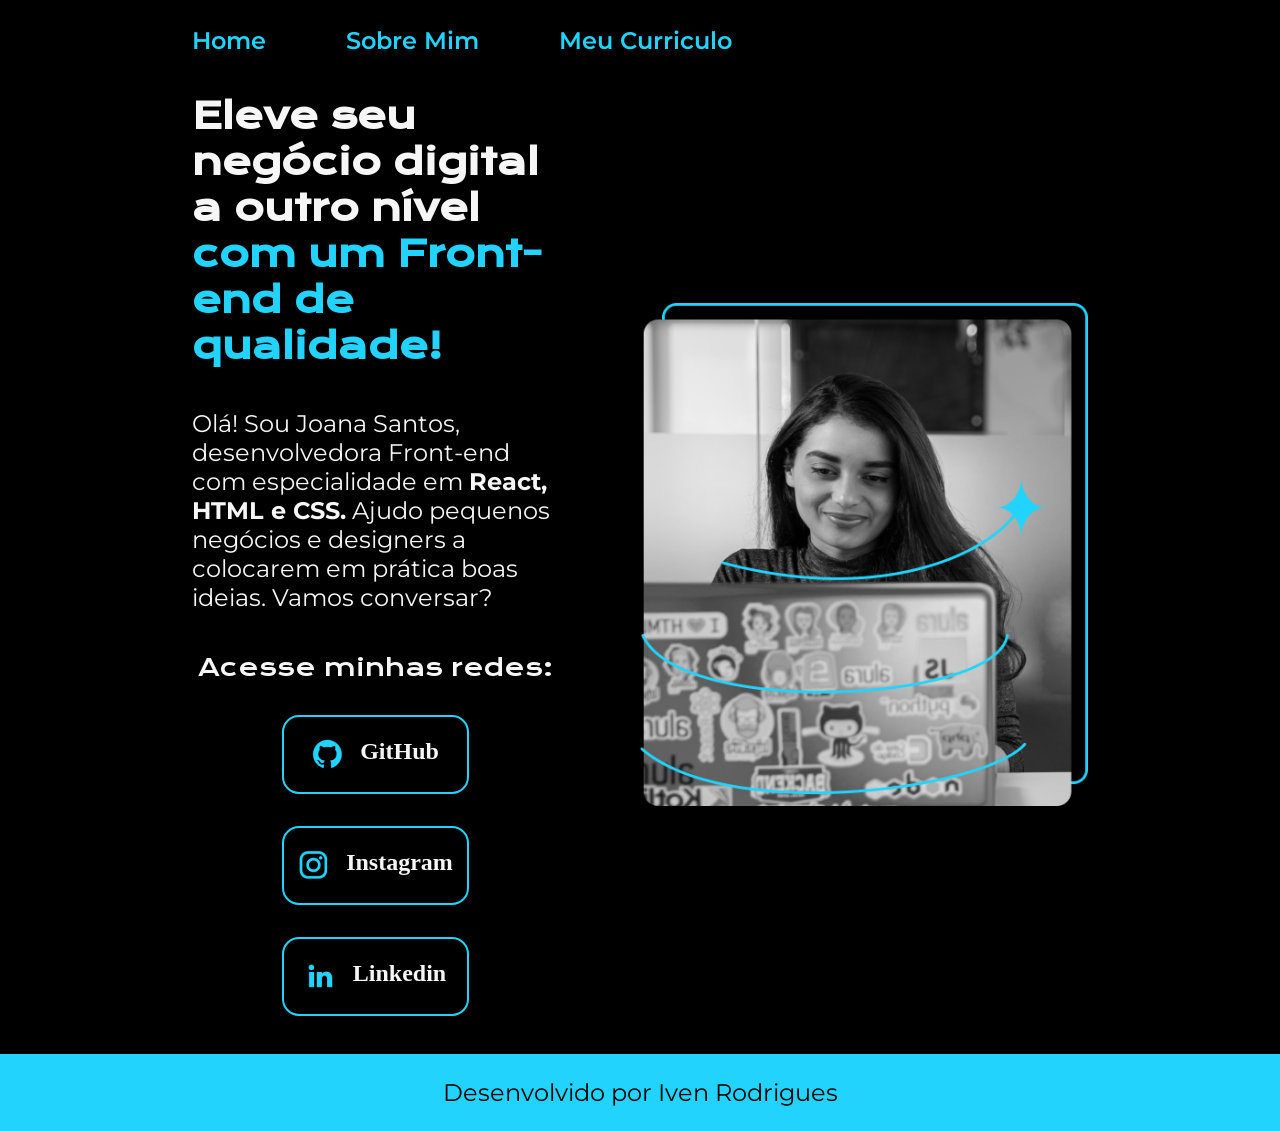
==== index.html @ a15d899e "Add files via upload" ====
<!DOCTYPE html>
<html lang="pt-BR">
<head>
    <meta charset="UTF-8">
    <meta name="viewport" content="width=device-width, initial-scale=1.0">
    <title>Portifolio</title>
    <link rel="stylesheet" href="styles.css"> 
</head>

<body>
   <header class="cabecalho">
        <nav class="cabecalho__menu">
            <a class="cabecalho__menu__link" href="index.html">Home</a>
            <a class="cabecalho__menu__link" href="about.html">Sobre Mim</a>
            <a class="cabecalho__menu__link" href="curriculo.html">Meu Curriculo</a>       
        </nav>
    </header>
   <main class="apresentacao">
    <section class="apresentacao__conteudo">
            <h1 class="apresentacao__conteudo__titulo">Eleve seu negócio digital a outro nível <strong class="titulo-destaque">com um Front-end de qualidade!</strong></h1>
            <p class="apresentacao__conteudo__texto">Olá! Sou Joana Santos, desenvolvedora Front-end com especialidade em <strong >React, HTML e CSS.</strong> Ajudo pequenos negócios e designers a colocarem em prática boas ideias. Vamos conversar?</p>
            <div class="apresentacao__links">
                <h2 class="apresentacao__links__subtitulos">Acesse minhas redes:</h2>
                <a class="apresentacao__links__link" href="https://github.com/IvenRodrigues">
                    <img src="assets/github.png">
                    GitHub
                </a>
                <a class="apresentacao__links__link" href="https://www.instagram.com/oieusouiven/">
                    <img src="assets/instagram.png">
                    Instagram
                </a>
                <a class="apresentacao__links__link" href="https://www.linkedin.com/in/iven-rodrigues-santos-a7a309194">
                    <img src="assets/linkedin.png">
                    Linkedin
                </a>
            </div>
    </section>
         <img  class="apresentacao__imagem" src="assets/Imagem.png" alt="Foto da Joana programando">
   </main>
   <footer class="rodape">
    <p>Desenvolvido por Iven Rodrigues</p>
   </footer> 
</body>
</html>
---- styles.css ----
@import url('https://fonts.googleapis.com/css2?family=Krona+One&family=Montserrat&display=swap');

:root {
   --cor--primaria: #000000;
   --cor-secundaria: #F6F6F6;
   --cor-terciaria: #22D4FD;
   --cor-hover: #272727;

   --fonte-primaria: 'Montserrat', sans-serif;
   --fonte-secundaria: 'Krona One', sans-serif;
}

* {
   margin: 0;
   padding: 0;
}

body {
   background-color:var(--cor--primaria); 
   color: var(--cor-secundaria);
   box-sizing: border-box;
}

.cabecalho {
   padding: 2% 0% 0% 15%;
}

.cabecalho__menu {
  display: flex;
  gap: 80px;
}

.cabecalho__menu__link {
   font-family: var(--fonte-primaria);
   font-size: 1.5rem;
   font-weight: 600;
   color: var(--cor-terciaria);
   text-decoration: none;
}

.apresentacao {
   padding: 3% 15%;
   display: flex;
   align-items: center;
   justify-content: space-between;
   gap: 82px;
}

.apresentacao__conteudo {
   width: 50%;
   display: flex;
   flex-direction: column;
   gap: 40px;
}

.apresentacao__conteudo__titulo {
   font-size: 2.25rem;
   font-family: var(--fonte-secundaria);
}

.titulo-destaque {
   color: var(--cor-terciaria);
}

.apresentacao__conteudo__texto {
   font-size: 1.5rem;
   font-family: var(--fonte-primaria);
}

.apresentacao__conteudo__texto a{
   text-decoration: none;
   color: var(--cor-terciaria);
}

.apresentacao__links {
   display: flex;
   flex-direction: column;
   align-items: center;
   justify-content: space-between;
   gap: 32px;
}

.apresentacao__links__subtitulos {
   font-family: var(--fonte-secundaria);
   font-weight: 400;
   font-size: 1.5rem;
}

.apresentacao__links__link {
   justify-content: center;
   gap: 16px;
   display: flex;
   border: 2px solid var(--cor-terciaria);
   width: 50%;
   text-align: center;
   border-radius: 17px;
   font-size: 1.5rem;
   font-weight: 600;
   padding: 21.5px 0;
   text-decoration: none;
   Font family: var(--fonte-primaria);
   color: var(--cor-secundaria);
}

.apresentacao__links__link:hover {
   background-color: var(--cor-hover);
   padding: 3%;
}

.apresentacao__imagem {
   width: 50%;
}
.rodape {
   padding: 24px;
   color: var(--cor--primaria);
   background-color: var(--cor-terciaria);
   text-align: center;
   font-family: var(--fonte-primaria);
   font-size: 1.5rem;
   font-weight: 400;
}

   @media (max-width: 1200px ) {

      .cabecalho {
         padding: 10%;
      } 

      .cabecalho__menu {
         justify-content: center;
      }

      .apresentacao {
         flex-direction: column-reverse;
         padding: 5%;
      }

      .apresentacao__conteudo {
         width: auto;
      }
   }
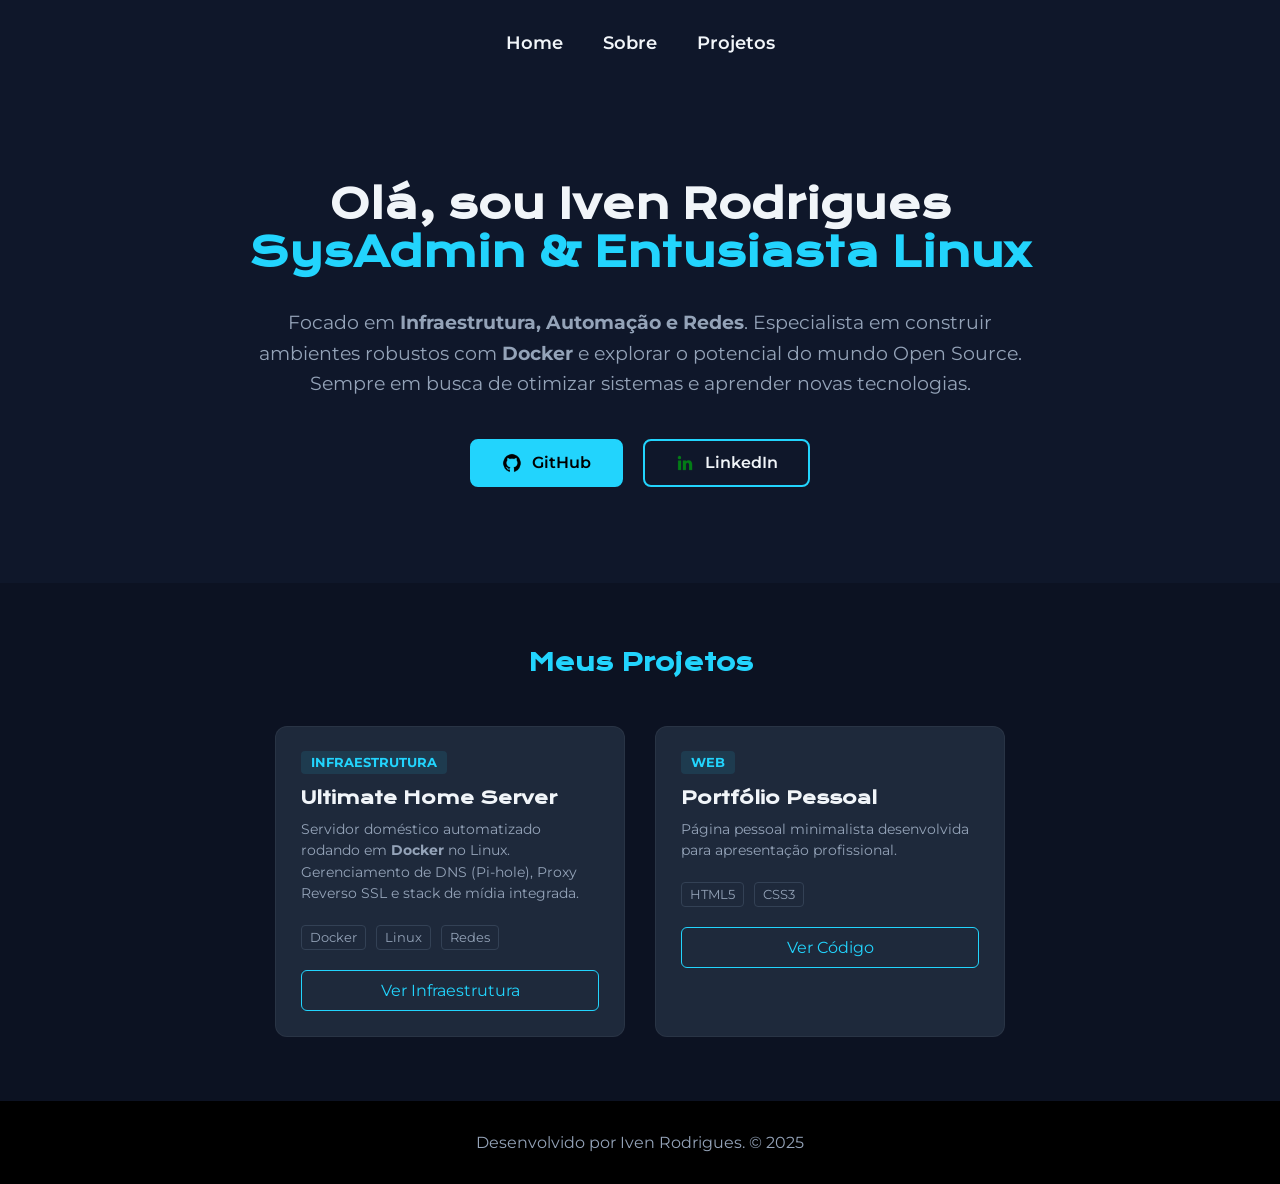
==== commit 0c67e218: "Portifolio Novo SysAdmin" ====
--- a/index.html
+++ b/index.html
@@ -1,44 +1,86 @@
-<!DOCTYPE html>
-<html lang="pt-BR">
-<head>
-    <meta charset="UTF-8">
-    <meta name="viewport" content="width=device-width, initial-scale=1.0">
-    <title>Portifolio</title>
-    <link rel="stylesheet" href="styles.css"> 
-</head>
-
-<body>
-   <header class="cabecalho">
-        <nav class="cabecalho__menu">
-            <a class="cabecalho__menu__link" href="index.html">Home</a>
-            <a class="cabecalho__menu__link" href="about.html">Sobre Mim</a>
-            <a class="cabecalho__menu__link" href="curriculo.html">Meu Curriculo</a>       
-        </nav>
-    </header>
-   <main class="apresentacao">
-    <section class="apresentacao__conteudo">
-            <h1 class="apresentacao__conteudo__titulo">Eleve seu negócio digital a outro nível <strong class="titulo-destaque">com um Front-end de qualidade!</strong></h1>
-            <p class="apresentacao__conteudo__texto">Olá! Sou Joana Santos, desenvolvedora Front-end com especialidade em <strong >React, HTML e CSS.</strong> Ajudo pequenos negócios e designers a colocarem em prática boas ideias. Vamos conversar?</p>
-            <div class="apresentacao__links">
-                <h2 class="apresentacao__links__subtitulos">Acesse minhas redes:</h2>
-                <a class="apresentacao__links__link" href="https://github.com/IvenRodrigues">
-                    <img src="assets/github.png">
-                    GitHub
-                </a>
-                <a class="apresentacao__links__link" href="https://www.instagram.com/oieusouiven/">
-                    <img src="assets/instagram.png">
-                    Instagram
-                </a>
-                <a class="apresentacao__links__link" href="https://www.linkedin.com/in/iven-rodrigues-santos-a7a309194">
-                    <img src="assets/linkedin.png">
-                    Linkedin
-                </a>
-            </div>
-    </section>
-         <img  class="apresentacao__imagem" src="assets/Imagem.png" alt="Foto da Joana programando">
-   </main>
-   <footer class="rodape">
-    <p>Desenvolvido por Iven Rodrigues</p>
-   </footer> 
-</body>
+<!DOCTYPE html>
+<html lang="pt-BR">
+<head>
+    <meta charset="UTF-8">
+    <meta name="viewport" content="width=device-width, initial-scale=1.0">
+    <title>Portfólio | Iven Rodrigues</title>
+    <link rel="stylesheet" href="style.css">
+    <link href="https://fonts.googleapis.com/css2?family=Krona+One&family=Montserrat:wght@400;600&display=swap" rel="stylesheet">
+</head>
+
+<body>
+    <header class="cabecalho">
+        <nav class="menu">
+            <a class="menu__item" href="#">Home</a>
+            <a class="menu__item" href="#sobre">Sobre</a>
+            <a class="menu__item" href="#projetos">Projetos</a>
+        </nav>
+    </header>
+
+    <main class="principal">
+        <section class="apresentacao" id="sobre">
+            <div class="apresentacao__conteudo">
+                <h1 class="titulo">
+                    Olá, sou Iven Rodrigues <br>
+                    <span class="titulo-destaque">SysAdmin & Entusiasta Linux</span>
+                </h1>
+                <p class="texto">
+                    Focado em <strong>Infraestrutura, Automação e Redes</strong>. 
+                    Especialista em construir ambientes robustos com <strong>Docker</strong> e explorar o potencial do mundo Open Source. 
+                    Sempre em busca de otimizar sistemas e aprender novas tecnologias.
+                </p>
+                <div class="botoes">
+                    <a class="btn btn-primary" href="https://github.com/IvenRodrigues">
+                        <img src="./assets/github.png" alt="Icone GitHub"> GitHub
+                    </a>
+                    <a class="btn btn-secondary" href="https://www.linkedin.com/in/iven-rodrigues-santos-a7a309194">
+                        <img src="./assets/linkedin.png" alt="Icone LinkedIn"> LinkedIn
+                    </a>
+                </div>
+            </div>
+        </section>
+
+        <section class="projetos" id="projetos">
+            <h2 class="subtitulo">Meus Projetos</h2>
+            
+            <div class="cards-container">
+                <div class="card">
+                    <div class="card-header">
+                        <span>INFRAESTRUTURA</span>
+                    </div>
+                    <h3>Ultimate Home Server</h3>
+                    <p>
+                        Servidor doméstico automatizado rodando em <strong>Docker</strong> no Linux. 
+                        Gerenciamento de DNS (Pi-hole), Proxy Reverso SSL e stack de mídia integrada.
+                    </p>
+                    <div class="tech-tags">
+                        <span>Docker</span>
+                        <span>Linux</span>
+                        <span>Redes</span>
+                    </div>
+                    <a href="https://github.com/IvenRodrigues/media-center-docker" class="btn-card">Ver Infraestrutura</a>
+                </div>
+
+                <div class="card">
+                    <div class="card-header">
+                        <span>WEB</span>
+                    </div>
+                    <h3>Portfólio Pessoal</h3>
+                    <p>
+                        Página pessoal minimalista desenvolvida para apresentação profissional.
+                    </p>
+                    <div class="tech-tags">
+                        <span>HTML5</span>
+                        <span>CSS3</span>
+                    </div>
+                    <a href="https://github.com/IvenRodrigues/portifolio" class="btn-card">Ver Código</a>
+                </div>
+            </div>
+        </section>
+    </main>
+
+    <footer class="rodape">
+        <p>Desenvolvido por Iven Rodrigues. &copy; 2025</p>
+    </footer>
+</body>
 </html>
--- a/style.css
+++ b/style.css
@@ -0,0 +1,259 @@
+/* RESET BÁSICO */
+* {
+    margin: 0;
+    padding: 0;
+    box-sizing: border-box;
+    text-decoration: none;
+}
+
+:root {
+    --cor-fundo: #0F172A;
+    --cor-fundo-card: #1E293B;
+    --cor-texto: #F1F5F9;
+    --cor-destaque: #22D4FD;
+    --cor-secundaria: #94A3B8;
+    --fonte-titulo: 'Krona One', sans-serif;
+    --fonte-texto: 'Montserrat', sans-serif;
+}
+
+body {
+    background-color: var(--cor-fundo);
+    color: var(--cor-texto);
+    font-family: var(--fonte-texto);
+    height: 100vh;
+}
+
+/* CABEÇALHO */
+.cabecalho {
+    padding: 2rem 10%;
+    display: flex;
+    justify-content: center;
+}
+
+.menu {
+    display: flex;
+    gap: 40px;
+}
+
+.menu__item {
+    color: var(--cor-texto);
+    font-family: var(--fonte-texto);
+    font-weight: 600;
+    font-size: 1.1rem;
+    transition: 0.3s;
+}
+
+.menu__item:hover {
+    color: var(--cor-destaque);
+}
+
+/* HERO SECTION (Centralizada) */
+.apresentacao {
+    padding: 6rem 5%; /* Mais espaço vertical */
+    display: flex;
+    align-items: center;
+    justify-content: center; /* Centraliza tudo */
+    text-align: center; /* Texto centralizado */
+}
+
+.apresentacao__conteudo {
+    width: 100%;
+    max-width: 800px; /* Limita a largura para o texto não ficar gigante */
+    display: flex;
+    flex-direction: column;
+    align-items: center; /* Centraliza os botões */
+    gap: 30px;
+}
+
+.titulo {
+    font-size: 2.5rem;
+    font-family: var(--fonte-titulo);
+    line-height: 1.2;
+}
+
+.titulo-destaque {
+    color: var(--cor-destaque);
+}
+
+.texto {
+    font-size: 1.2rem;
+    color: var(--cor-secundaria);
+    line-height: 1.6;
+}
+
+.botoes {
+    display: flex;
+    gap: 20px;
+    margin-top: 10px;
+}
+
+/* BOTÕES */
+
+.btn {
+    display: flex;
+    align-items: center;
+    gap: 10px;
+    padding: 12px 30px;
+    border-radius: 8px;
+    font-weight: 600;
+    font-size: 1rem;
+    transition: 0.3s;
+    border: 2px solid var(--cor-destaque);
+}
+
+
+.btn img {
+    width: 20px;
+    transition: 0.3s;
+}
+
+
+.btn-primary {
+    background-color: var(--cor-destaque);
+    color: #000; 
+}
+
+
+.btn-primary img {
+    filter: brightness(0); 
+}
+
+
+.btn-primary:hover {
+    background-color: transparent;
+    color: var(--cor-destaque); 
+}
+
+
+.btn-primary:hover img {
+    filter: invert(75%) sepia(53%) saturate(4834%) hue-rotate(155deg) brightness(105%) contrast(98%);
+}
+
+
+.btn-secondary {
+    background-color: transparent;
+    color: var(--cor-texto); 
+}
+
+
+.btn-secondary img {
+     filter: invert(75%) sepia(53%) saturate(4834%) hue-rotate(155deg) brightness(105%) contrast(98%);
+}
+
+/* HOVER do Botão Secundário */
+.btn-secondary:hover {
+    background-color: rgba(34, 212, 253, 0.1);
+}
+
+
+/* SEÇÃO DE PROJETOS */
+.projetos {
+    padding: 4rem 10%;
+    background-color: rgba(0,0,0,0.2);
+}
+
+.subtitulo {
+    text-align: center;
+    font-family: var(--fonte-titulo);
+    margin-bottom: 3rem;
+    color: var(--cor-destaque);
+}
+
+.cards-container {
+    display: flex;
+    justify-content: center;
+    gap: 30px;
+    flex-wrap: wrap;
+}
+
+.card {
+    background-color: var(--cor-fundo-card);
+    width: 350px;
+    padding: 25px;
+    border-radius: 12px;
+    border: 1px solid rgba(255,255,255,0.05);
+    transition: 0.3s;
+    text-align: left; /* Conteúdo do card alinhado à esquerda fica melhor */
+}
+
+.card:hover {
+    transform: translateY(-5px);
+    border-color: var(--cor-destaque);
+}
+
+.card-header span {
+    background-color: rgba(34, 212, 253, 0.1);
+    color: var(--cor-destaque);
+    padding: 4px 10px;
+    border-radius: 4px;
+    font-size: 0.8rem;
+    font-weight: bold;
+}
+
+.card h3 {
+    margin: 15px 0 10px 0;
+    font-family: var(--fonte-titulo);
+    font-size: 1.1rem;
+}
+
+.card p {
+    color: var(--cor-secundaria);
+    font-size: 0.9rem;
+    line-height: 1.5;
+    margin-bottom: 20px;
+}
+
+.tech-tags {
+    display: flex;
+    flex-wrap: wrap;
+    gap: 10px;
+    margin-bottom: 20px;
+}
+
+.tech-tags span {
+    font-size: 0.8rem;
+    color: var(--cor-secundaria);
+    border: 1px solid #334155;
+    padding: 4px 8px;
+    border-radius: 4px;
+}
+
+.btn-card {
+    display: block;
+    text-align: center;
+    width: 100%;
+    padding: 10px;
+    border: 1px solid var(--cor-destaque);
+    color: var(--cor-destaque);
+    border-radius: 6px;
+    transition: 0.3s;
+}
+
+.btn-card:hover {
+    background-color: var(--cor-destaque);
+    color: #000;
+}
+
+/* RODAPÉ */
+.rodape {
+    padding: 2rem;
+    text-align: center;
+    background-color: #000;
+    color: var(--cor-secundaria);
+}
+
+/* RESPONSIVO */
+@media (max-width: 768px) {
+    .titulo {
+        font-size: 1.8rem;
+    }
+    
+    .botoes {
+        flex-direction: column;
+        width: 100%;
+    }
+
+    .btn {
+        justify-content: center;
+    }
+}
